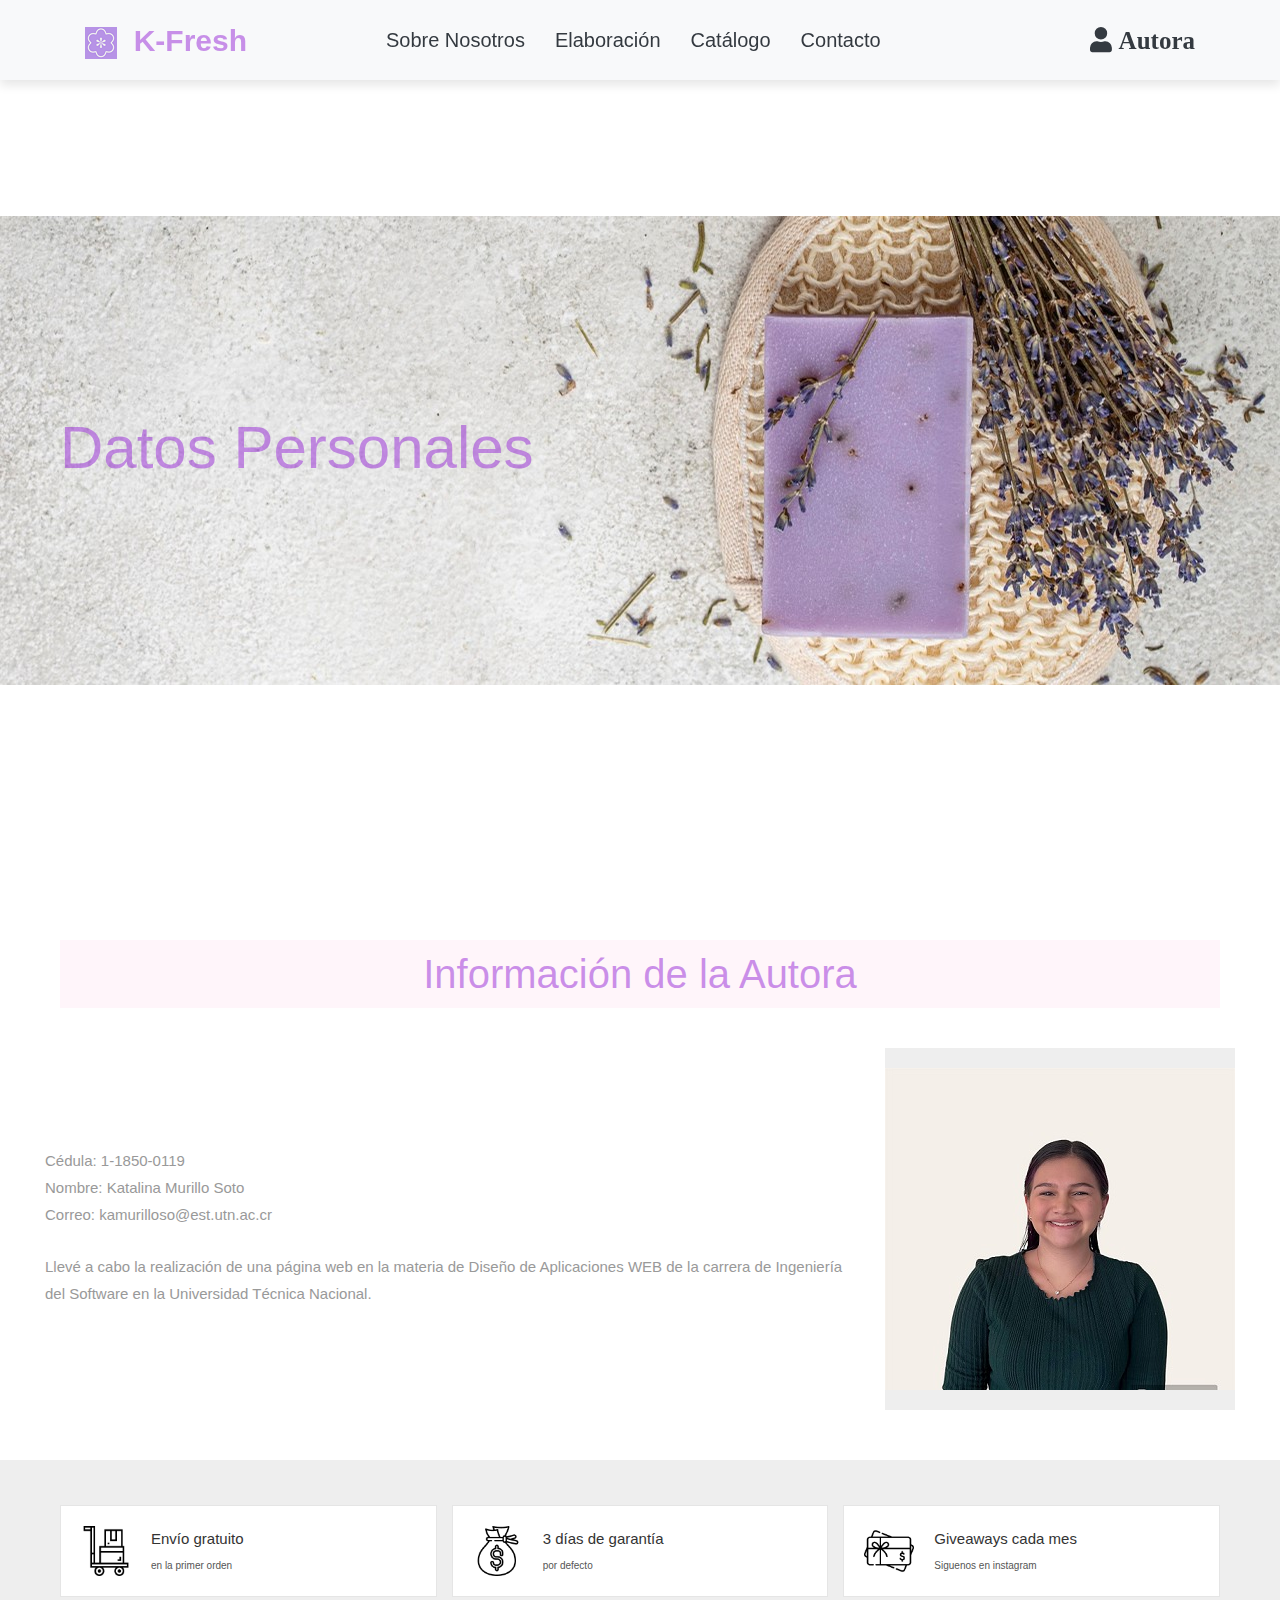
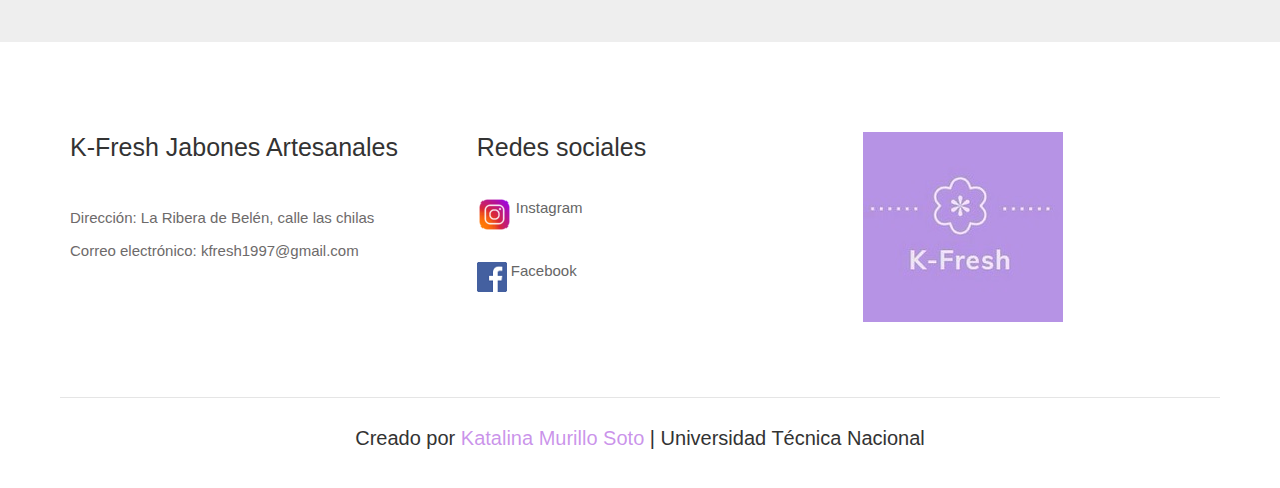
==== Autora.html @ 7dd2b657 "ProyectoKFresh" ====
<!DOCTYPE html>
<html lang="en">
<head>
    <meta charset="UTF-8">
    <meta http-equiv="X-UA-Compatible" content="IE=edge">
    <meta name="viewport" content="width=device-width, initial-scale=1, shrink-to-fit=no">
    <title>Elaboración</title>

    <!-- Bootstrap link  -->
    <link rel="stylesheet" href="https://stackpath.bootstrapcdn.com/bootstrap/4.5.2/css/bootstrap.min.css">

    <!-- font awesome cdn link  -->
    <link rel="stylesheet" href="https://cdnjs.cloudflare.com/ajax/libs/font-awesome/5.15.3/css/all.min.css">

    <!-- custom css file link  -->
    <link rel="stylesheet" href="css/style.css">
    <!--Icono del tab de google-->
    <link rel="icon" href="images/favicon.ico" type="favicon">
</head>
<body>

<!--header section starts -->
<header class="bg-light text-dark">
    <div class="container">
        <div class="d-flex flex-wrap align-items-center justify-content-between">
            <a href="index.html" class="logo navbar-brand"><img src="images/logo2.png" alt="logo"> &nbsp<span>K-Fresh</span></a>

            <nav class="navbar navbar-expand-lg">
                <button class="navbar-toggler" type="button" data-toggle="collapse" data-target="#navbarNav" aria-controls="navbarNav" aria-expanded="false" aria-label="Toggle navigation">
                    <span class="navbar-toggler-icon"></span>
                </button>
                <div class="collapse navbar-collapse" id="navbarNav">
                    <ul class="navbar-nav">
                        <li class="nav-item active">
                            <a class="nav-link text-dark mx-3" href="index.html">Sobre Nosotros</a>
                        </li>
                        <li class="nav-item">
                            <a class="nav-link text-dark mx-3" href="Elaboracion.html">Elaboración</a>
                        </li>
                        <li class="nav-item">
                            <a class="nav-link text-dark mx-3" href="Catalogo.html">Catálogo</a>
                        </li>
                        <li class="nav-item">
                            <a class="nav-link text-dark mx-3" href="Contacto.html">Contacto</a>
                        </li>
                    </ul>
                </div>
            </nav>
            <div class="icons">
                <a href="Autora.html" class="fas fa-user text-dark">  Autora</a>
            </div>
        </div>
    </div>
</header>

<!--header section ends -->
<!-- home section starts  -->
<div class="home-container2">

    <section class="home" id="home">
        <div class="content">
            <h3 style="color: #9628d681;">Datos Personales</h3>
        </div>
        
    </section>
</div>

<!-- home section ends -->


<!-- autora section starts  -->

<section class="about" id="about">

    <h1 class="heading"><span> Información de la Autora</span> </h1>

    <div class="row">
        <div class="content">
            <p>
                Cédula: 1-1850-0119
                <br/>
                Nombre: Katalina Murillo Soto
                <br/>
                Correo: kamurilloso@est.utn.ac.cr
                <br/>

            </p>
            <p>
                Llevé a cabo la realización de una página web en la materia de Diseño de Aplicaciones WEB de la carrera de Ingeniería del Software en la Universidad Técnica Nacional.
            </p>
        </div>

        <div class="icons-container">
            <!-- video sobre nosotros  -->
            <img src="images/autora.jpg" alt="">
            
        </div>

    </div>

</section>
<!-- autora section ends -->



<!-- diseño y corte section ends -->



<!-- icons section starts  -->

<div class="icons-container">

    <section class="box-container">

        <div class="box">
            <img src="images/icon-1.png" alt="">
            <div class="info">
                <h3>Envío gratuito</h3>
                <span>en la primer orden</span>
            </div>
        </div>
    
        <div class="box">
            <img src="images/icon-2.png" alt="">
            <div class="info">
                <h3>3 días de garantía</h3>
                <span>por defecto</span>
            </div>
        </div>
    
        <div class="box">
            <img src="images/icon-3.png" alt="">
            <div class="info">
                <h3>Giveaways cada mes</h3>
                <span>Siguenos en instagram</span>
            </div>
        </div>
    </section>
</div>
<!-- icons section ends -->


<br/>
<br/>
<br/>

<!-- footer section starts  -->

<section class="footer">

    <div class="box-container">
        <div class="box">
            <h3>K-Fresh Jabones Artesanales</h3>
            <br/>
            <br/>
            <p style="font-size: 15px; color: rgb(109, 106, 106);" >Dirección: La Ribera de Belén, calle las chilas</p>
            <p style="font-size: 15px; color: rgb(109, 106, 106);" >Correo electrónico: kfresh1997@gmail.com</p>
        </div>

        <br/>
        <br/>

        <div class="box">
            <h3>Redes sociales</h3>
            <a href="https://www.instagram.com/kfresh1997/?utm_source=ig_web_button_share_sheet&igshid=OGQ5ZDc2ODk2ZA==" target="_blank">
                <img src="images/Instagram.png" alt=""> 
                Instagram
            </a>    

            <a href="https://www.facebook.com/profile.php?id=61554004974119&mibextid=LQQJ4d" target="_blank">
                <img src="images/facebook.png" alt=""> 
                Facebook
            </a>      
        </div>

        <div class="box">
            <img src="images/logo3.jpg" alt=""> 
        </div>

    </div>
    <br/>
    <br/>
    <br/>
    <div class="credit">Creado por <span> Katalina Murillo Soto</span> | Universidad Técnica Nacional </div>

</section>
<!-- footer section ends -->

</body>
</html>
---- css/style.css ----
:root{
    --pink:#9628d681;
}

*{
    margin:0; padding:0;
    box-sizing: border-box;
    font-family: Verdana, Geneva, Tahoma, sans-serif;
    outline: none; border:none;
    text-decoration: none;
    
    transition: .2s linear;
}


html{
    font-size: 62.5%;
    scroll-behavior: smooth;
    scroll-padding-top: 6rem;
    overflow-x: hidden;
}

section{
    padding:2rem;
    margin: 0 auto;
    max-width: 1200px;
}

.heading{
    text-align: center;
    font-size: 4rem;
    color:#333;
    padding:1rem;
    margin:2rem 0;
    background:rgba(255, 51, 153,.05);
}

.heading span{
    color:var(--pink);
}

.btn{
    display: inline-block;
    margin-top: 1rem;
    border-radius: 5rem;
    background:#333;
    color:#fff;
    padding:1rem 3rem;
    cursor: pointer;
    font-size: 1.8rem;
}

.btn:hover{
    background:var(--pink);
}

/*Para que sobresalten las opciones de menú en color morado*/
.navbar-nav .nav-item:hover .nav-link {
    color: #9628d681 !important;
}

.navbar {
    width: 55%; /* Puedes ajustar el valor según tus necesidades */
    max-width: 1000px; /* Ajusta el valor máximo según tus necesidades */
    margin: 20px; /* Centra la barra de navegación */
}

.text-purple {
    color: purple !important; /* Utiliza !important para asegurar que se aplique el color personalizado */
}

header{
    position: fixed;
    top:0; left:0; right:0;
    background:#fff;
    z-index: 1000;
    box-shadow: 0 .5rem 1rem rgba(0,0,0,.1);
}

header .flex{
    display: flex;
    align-items: center;
    justify-content: space-between;
}

header .logo{
    font-size: 3rem;
    color:#333;
    font-weight: bolder;
}

header .logo span{
    color:var(--pink);
}

header .navbar a{
    font-size: 2rem;
    padding:0 1.5rem;
    color:#666;
}

header .navbar a:hover{
    color:var(--pink);
}

header .icons a{
    font-size: 2.5rem;
    color:#333;
    margin-left: 1.5rem;
}

header .icons a:hover{
    color:var(--pink);
}

header #toggler{
    display: none;
}

header .fa-bars{
    font-size: 3rem;
    color:#333;
    border-radius: .5rem;
    padding:.5rem 1.5rem;
    cursor: pointer;
    border:.1rem solid rgba(0,0,0,.3);
    display: none;
}

.home-container1{
    background:url(../images/inicio.jpg) no-repeat;
    background-size: cover;
    background-position: center;
}

.home-container2{
    background:url(../images/inicio2.jpg) no-repeat;
    background-size: contain;
    background-position: center;
}

.home{
    display: flex;
    align-items: center;
    min-height: 100vh;
}

.home .content{
    max-width: 50rem;
}

.home .content h3{
    font-size: 6rem;
    color:#333;
}

.home .content span{
    font-size: 3.5rem;
    color:var(--pink);
    padding:1rem 0;
    line-height: 1.5;
}

.home .content p{
    font-family: 'Gill Sans', 'Gill Sans MT', Calibri, 'Trebuchet MS', sans-serif;
    font-size: 1.5rem;
    color:#0f0f0f;
    padding:1rem 0;
    line-height: 1.8;
}

.about .row{
    display: flex;
    align-items: center;
    gap:2rem;
    flex-wrap: wrap;
    padding:2rem 0;
    padding-bottom: 3rem;
}

.about .row .video-container{
    flex:1 1 40rem;
    position: relative;
}

.about .row .video-container video{
    width:100%;
    border:1.5rem solid #fff;
    border-radius: .5rem;
    box-shadow: 0 .5rem 1rem rgba(0,0,0,.1);
    height: 100%;
    object-fit: cover;
}

.about .row .video-container h3{
    position: absolute;
    top:50%; transform: translateY(-50%);
    font-size: 3rem;
    background:#fff;
    width:100%;
    padding:1rem 2rem;
    text-align: center;
    mix-blend-mode: screen;
}

.about .row .content{
    flex:1 1 40rem;
}

.about .row .content h3{
    font-size: 3rem;
    color:#333;
    padding-bottom: .5rem;
}

.about .row .content p{
    font-size: 1.5rem;
    color:#999;
    padding:.5rem 0;
    padding-top: 1rem;
    line-height: 1.8;
}

.icons-container{
    background:#eee;
    padding: 2rem 0;
}

.icons-container .box-container{
    display: flex;
    flex-wrap: wrap;
    gap:1.5rem;
}

.icons-container .box-container .box{
    background:#fff;
    border:.1rem solid rgba(0,0,0,.1);
    padding:2rem;
    display: flex;
    align-items: center;
    flex:1 1 25rem;
}

.icons-container .box-container .box img{
    height:5rem;
    margin-right: 2rem;
}

.icons-container .box-container .box h3{
    color:#333;
    padding-bottom: .5rem;
    font-size: 1.5rem;
}

.icons-container .box-container .box span{
    color:#555;
    font-size: 1rem;
}

label[for="filtroTipo"], #filtroTipo {
    font-size: 18px;
    margin-bottom: 10px; 
}

#filtroTipo:hover,
        #filtroTipo option:hover {
            color: #9628d681;
        }


.products .box-container{
    display: flex;
    flex-wrap: wrap;
    gap:3.5rem;
}

.products .box-container .box{
    flex:1 1 30rem;
    box-shadow: 0 .5rem 1.5rem rgba(0,0,0,.1);
    border-radius: .5rem;
    border:.1rem solid rgba(0,0,0,.1);
    position: relative;    
}

.products .box-container .box .discount{
    position: absolute;
    top:1rem; left:1rem;
    padding:.7rem 1rem;
    font-size: 2rem;
    color:var(--pink);
    background:rgba(255, 51, 153,.05);
    z-index: 1;
    border-radius: .5rem;
}

.products .box-container .box .image{
    position: relative;
    text-align: center;
    padding-top: 2rem;
    overflow:hidden;
}

.products .box-container .box .image img{
    height:25rem;
}

.products .box-container .box:hover .image img{
    transform: scale(1.1);
}

.products .box-container .box .image .icons{
    position: absolute;
    bottom:-7rem; left:0; right:0;
    display: flex;
}

.products .box-container .box:hover .image .icons{
    bottom:0;
}

.products .box-container .box .image .icons a{
    height: 5rem;
    line-height: 5rem;
    font-size: 2rem;
    width:50%;
    background:var(--pink);
    color:#fff;
}

.products .box-container .box .image .icons .cart-btn{
    border-left: .1rem solid #fff7;
    border-right: .1rem solid #fff7;
    width:100%;
}

.products .box-container .box .image .icons a:hover{
    background:#333;
}

.products .box-container .box .content{
    padding:2rem;
    text-align: center;
}

.products .box-container .box .content h3{
    font-size: 2.5rem;
    color:#333;
}

.products .box-container .box .content .price{
    font-size: 2.5rem;
    color:var(--pink);
    font-weight: bolder;
    padding-top: 1rem;
}

.products .box-container .box .content .price span{
    font-size: 1.5rem;
    color:#999;
    font-weight: lighter;
    text-decoration: line-through;
}

.review .box-container{
    display: flex;
    flex-wrap: wrap;
    gap:1.5rem;
}

.review .box-container .box{
    flex:1 1 30rem;
    box-shadow: 0 .5rem 1.5rem rgba(0,0,0,.1);
    border-radius: .5rem;
    padding:3rem 2rem;
    position: relative;
    border:.1rem solid rgba(0,0,0,.1);
}

.review .box-container .box .fa-quote-right{
    position: absolute;
    bottom:3rem; right:3rem;
    font-size: 6rem;
    color:#eee;
}

.review .box-container .box .stars i{
    color:var(--pink);
    font-size: 2rem;
}

.review .box-container .box p{
    color:#999;
    font-size: 1.5rem;
    line-height: 1.8;
    padding-top: 2rem;
}

.review .box-container .box .user{
    display: flex;
    align-items: center;
    padding-top: 2rem;
}

.review .box-container .box .user img{
    height:6rem;
    width:6rem;
    border-radius: 50%;
    object-fit: cover;
    margin-right: 1rem;
}

.review .box-container .box .user h3{
    font-size: 2rem;
    color:#333;
}

.review .box-container .box .user span{
    font-size: 1.5rem;
    color:#999;
}
/*--------------------------------------------------------------------------------*/

.contenido {
    margin:120px;
    width: 100rem;
    max-width: 100%;
}

.contenido form {
    width: 100%;
    height: 100%;
    padding: 5rem;
    background: #eee;
    border-radius: 15px;
    box-shadow: 0 8px 25px rgba(0,0,0,.5);
    padding: 4rem 2.5rem;
}

.contenido form input.texto {
    width: 100%;
    height: 30px;
    border-radius: 10px;
    border: 1px solid silver;
    margin: 10px 0 18px 0;
    font-size: 1.5rem;
    padding: 0 20px;
}

.contenido form input:focus {
    color: #36393b;
}

.contenido form .titulos{
     width: 100%;
     height: 10px;
     border: 1px;
     margin: 10px 0 18px 0;
     font-size: 2rem;
}


.contenido form .email{
    font-size: 1.5rem;
}

.contenido form .nombre{
    font-size: 1.5rem;
}

.contenido form .fecha{
    font-size: 1.5rem;
}

.contenido form .genero select{
    width: 100%;
    height: 30px;
    border-radius: 10px;
    color:  rgb(110, 104, 104);
    margin: 5px 0 5px 0;
    font-size: 1.5rem;
    padding: 0 30px;
}

.contenido .image {
    flex: 1 1 40rem;
}
.contenido .image img {
    width: 90%;
}

.contenido form .gradoAcademico select{
    width: 100%;
    height: 90px;
    border-radius: 10px;
    color:  rgb(110, 104, 104);
    margin: 5px 0 5px 0;
    font-size: 1.5rem;
    padding: 0 20px;
}

.contenido form .boton{
    width: 100%;
    height: 70px;
    color:  rgb(106, 24, 139);
    padding: 0 20px;
}


/*----------------------------------------------------------------------------------*/
.contact .row {
    display: flex;
    flex-wrap: wrap-reverse;
    gap: 1.5rem;
    align-items: center;
}

.contact .row form {
    flex: 1 1 40rem;
    padding: 4rem em;
    box-shadow: 0 .5rem 1.5rem rgba(0, 0, 0, .1);
    border: .1rem solid rgba(0, 0, 0, .1);
    background: #fff;
    border-radius: .5rem;
}

.form-group {
    margin-bottom: 1.5rem;

}

output {
    display: inline-block;
    margin-left: 10px;
}

.box {
    padding: 10px;
    width: 100%;
    margin-top: 5px;
    margin-bottom: 5px;
}

.contact .row .image {
    flex: 1 1 40rem;
}

.contact .row .image img {
    width: 90%;
}

.contact .row form .box {
    padding: 1rem;
    font-size: 1.7rem;
    color: #333;
    text-transform: none;
    border: .1rem solid rgba(0, 0, 0, .1);
    border-radius: .5rem;
    margin: .7rem 0;
    width: 100%;
}

.contact .row form .box:focus {
    border-color: var(--pink);
}

.contact .row form textarea {
    height: 15rem;
    resize: none;
}


.footer .box-container{
    display: flex;
    flex-wrap: wrap;
    gap:2rem;
}

.footer .box-container .box{
    flex:1 1 30rem;
}

.footer .box-container .box h3{
    color:#333;
    font-size: 2.5rem;
    padding:1rem 0;
}

.footer .box-container .box a{
    display: block;
    color:#666;
    font-size: 1.5rem;
    padding:1rem 0;
}

.footer .box-container .box a:hover{
    color:var(--pink);
    text-decoration: underline;
}

.footer .box-container .box  img{
    margin-top: 1rem;
}

.footer .credit{
    text-align: center;
    padding:1.5rem;
    margin-top: 1.5rem;
    padding-top: 2.5rem;
    font-size: 2rem;
    color:#333;
    border-top: .1rem solid rgba(0,0,0,.1);
    /* padding-bottom: 8rem; */
}

.footer .credit span{
    color:var(--pink);
}















/* media queries  */
@media (max-width:991px){
    
    html{
        font-size: 55%;
    }

    .home{
        background-position: left;
    }

}

@media (max-width:768px){

    header .fa-bars{
        display: block;
    }

    header .navbar{
        position:absolute;
        top:100%; left:0; right:0;
        background:#eee;
        border-top: .1rem solid rgba(0,0,0,.1);
        clip-path: polygon(0 0, 100% 0, 100% 0, 0 0);
    }

    header #toggler:checked ~ .navbar{
        clip-path:polygon(0 0, 100% 0, 100% 100%, 0% 100%);
    }

    header .navbar a{
        margin:1.5rem;
        padding:1.5rem;
        background:#fff;
        border:.1rem solid rgba(0,0,0,.1);
        display: block;
    }

    .home .content h3{
        font-size: 5rem;
    }

    .home .content span{
        font-size: 2.5rem;
    }

    .icons-container .icons h3{
        font-size: 2rem;
    }
    
    .icons-container .icons span{
        font-size: 1.7rem;
    }
    
}

@media (max-width:450px){
    
    html{
        font-size: 50%;
    }

    .heading{
        font-size: 3rem;
    }

}
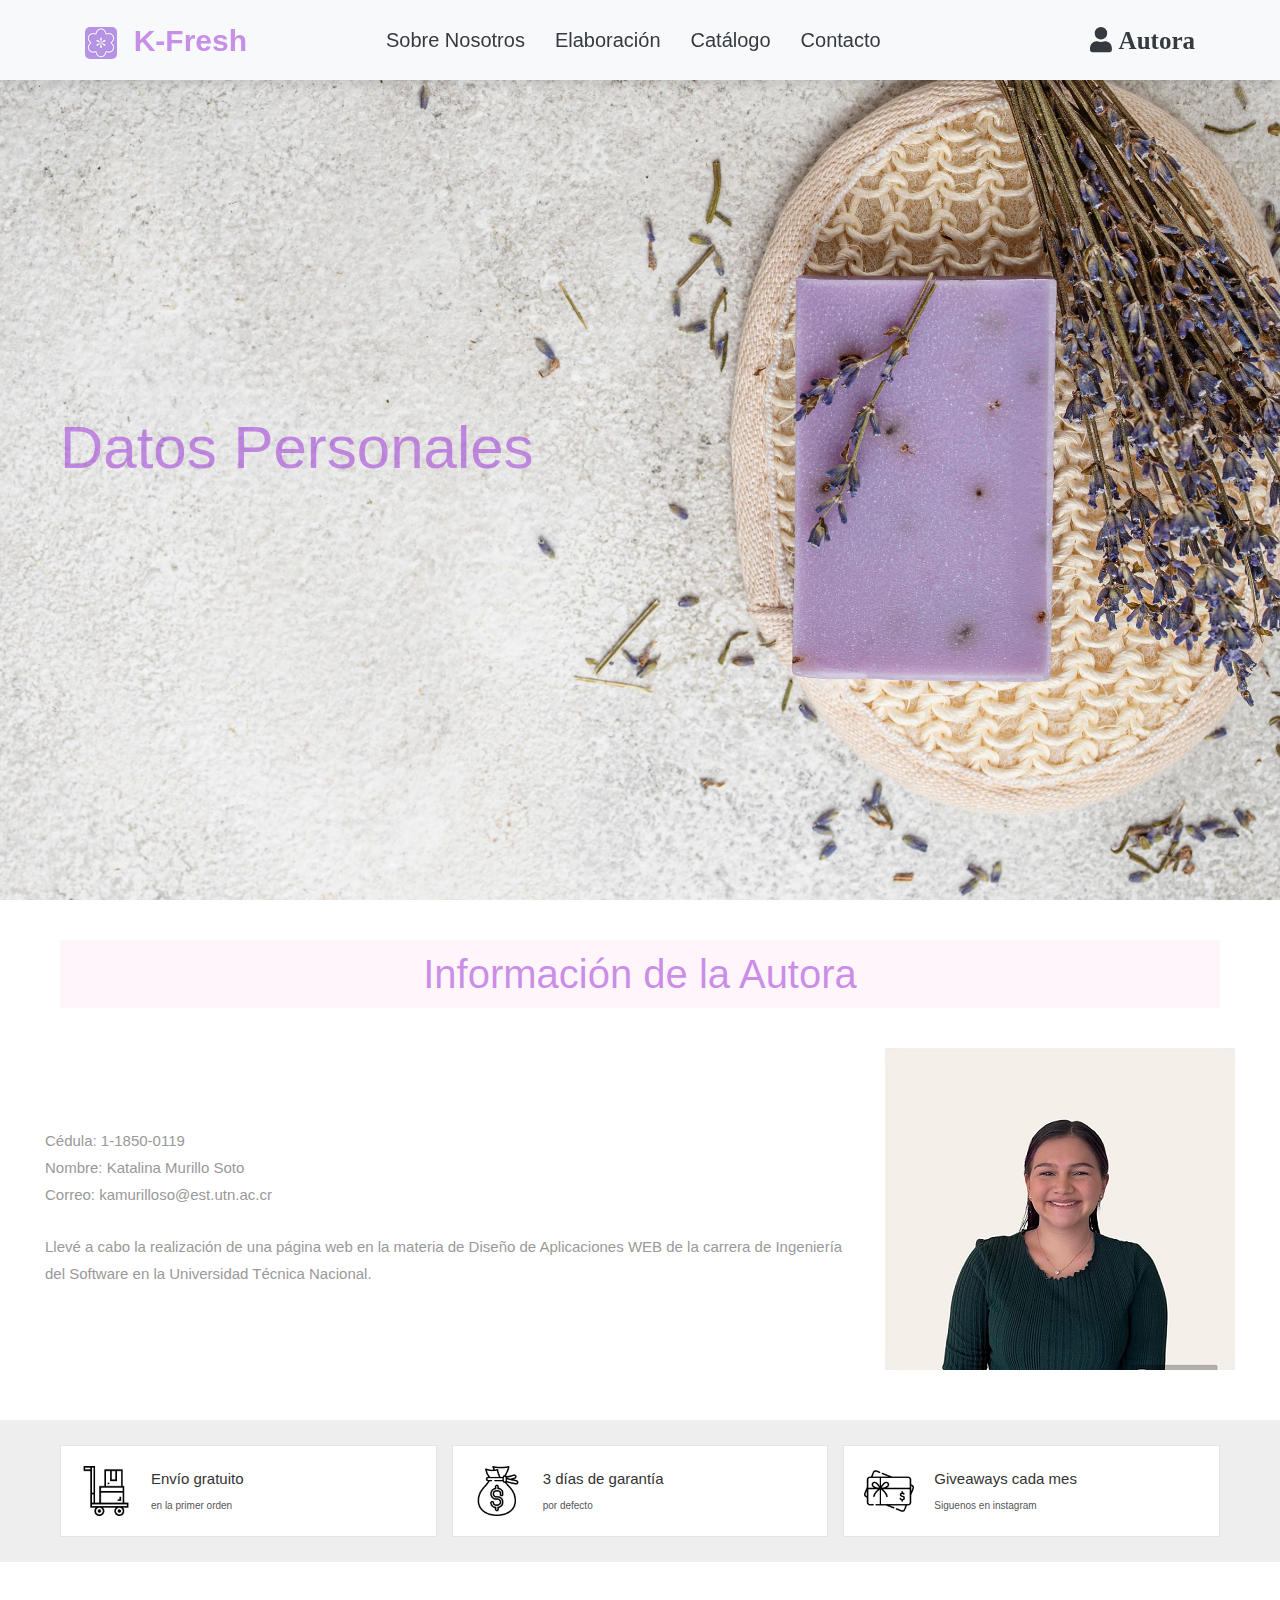
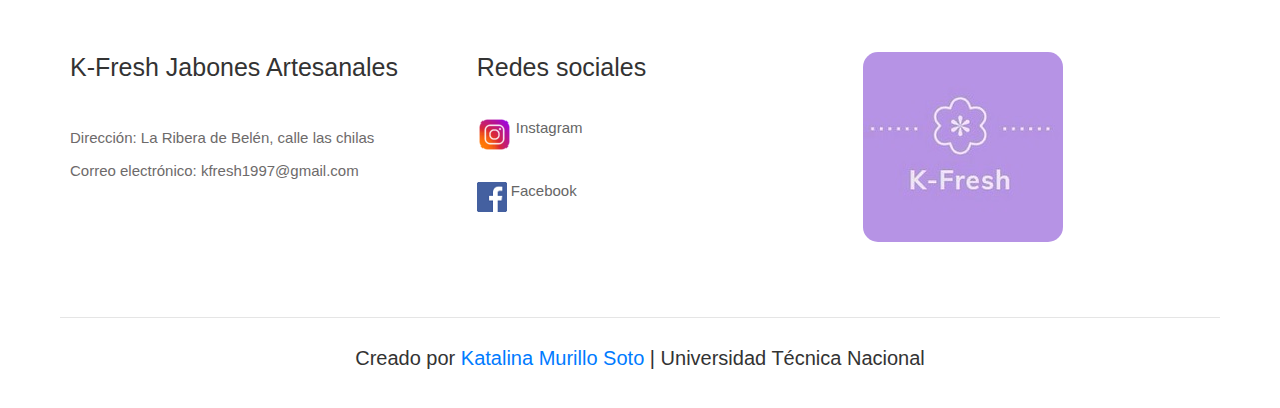
==== commit 9738a852: "cambie bordes de imagenes" ====
--- a/Autora.html
+++ b/Autora.html
@@ -23,7 +23,7 @@
 <header class="bg-light text-dark">
     <div class="container">
         <div class="d-flex flex-wrap align-items-center justify-content-between">
-            <a href="index.html" class="logo navbar-brand"><img src="images/logo2.png" alt="logo"> &nbsp<span>K-Fresh</span></a>
+            <a href="index.html" class="logo navbar-brand"><img src="images/logo2.png" alt="logo" style="border-radius: 5px;"> &nbsp<span>K-Fresh</span></a>
 
             <nav class="navbar navbar-expand-lg">
                 <button class="navbar-toggler" type="button" data-toggle="collapse" data-target="#navbarNav" aria-controls="navbarNav" aria-expanded="false" aria-label="Toggle navigation">
@@ -47,7 +47,7 @@
                 </div>
             </nav>
             <div class="icons">
-                <a href="Autora.html" class="fas fa-user text-dark">  Autora</a>
+                <a href="#about" class="fas fa-user text-dark">  Autora</a>
             </div>
         </div>
     </div>
@@ -55,7 +55,7 @@
 
 <!--header section ends -->
 <!-- home section starts  -->
-<div class="home-container2">
+<div class="home-container1">
 
     <section class="home" id="home">
         <div class="content">
@@ -92,7 +92,7 @@
 
         <div class="icons-container">
             <!-- video sobre nosotros  -->
-            <img src="images/autora.jpg" alt="">
+            <img src="images/autora.jpg" alt="" style="border-radius: 15px;">
             
         </div>
 
@@ -175,14 +175,14 @@
         </div>
 
         <div class="box">
-            <img src="images/logo3.jpg" alt=""> 
+            <img src="images/logo3.jpg" alt="" style="border-radius: 15px;"> 
         </div>
 
     </div>
     <br/>
     <br/>
     <br/>
-    <div class="credit">Creado por <span> Katalina Murillo Soto</span> | Universidad Técnica Nacional </div>
+    <div class="credit">Creado por <a href="Autora.html">Katalina Murillo Soto</a>  | Universidad Técnica Nacional </div>
 
 </section>
 <!-- footer section ends -->
--- a/css/style.css
+++ b/css/style.css
@@ -223,8 +223,9 @@
 
 .icons-container{
     background:#eee;
-    padding: 2rem 0;
-}
+    /*padding: 2rem 0;*/
+}
+
 
 .icons-container .box-container{
     display: flex;
@@ -498,7 +499,7 @@
     padding: 0 20px;
 }
 
-.contenido form .boton{
+.boton{
     width: 100%;
     height: 70px;
     color:  rgb(106, 24, 139);
